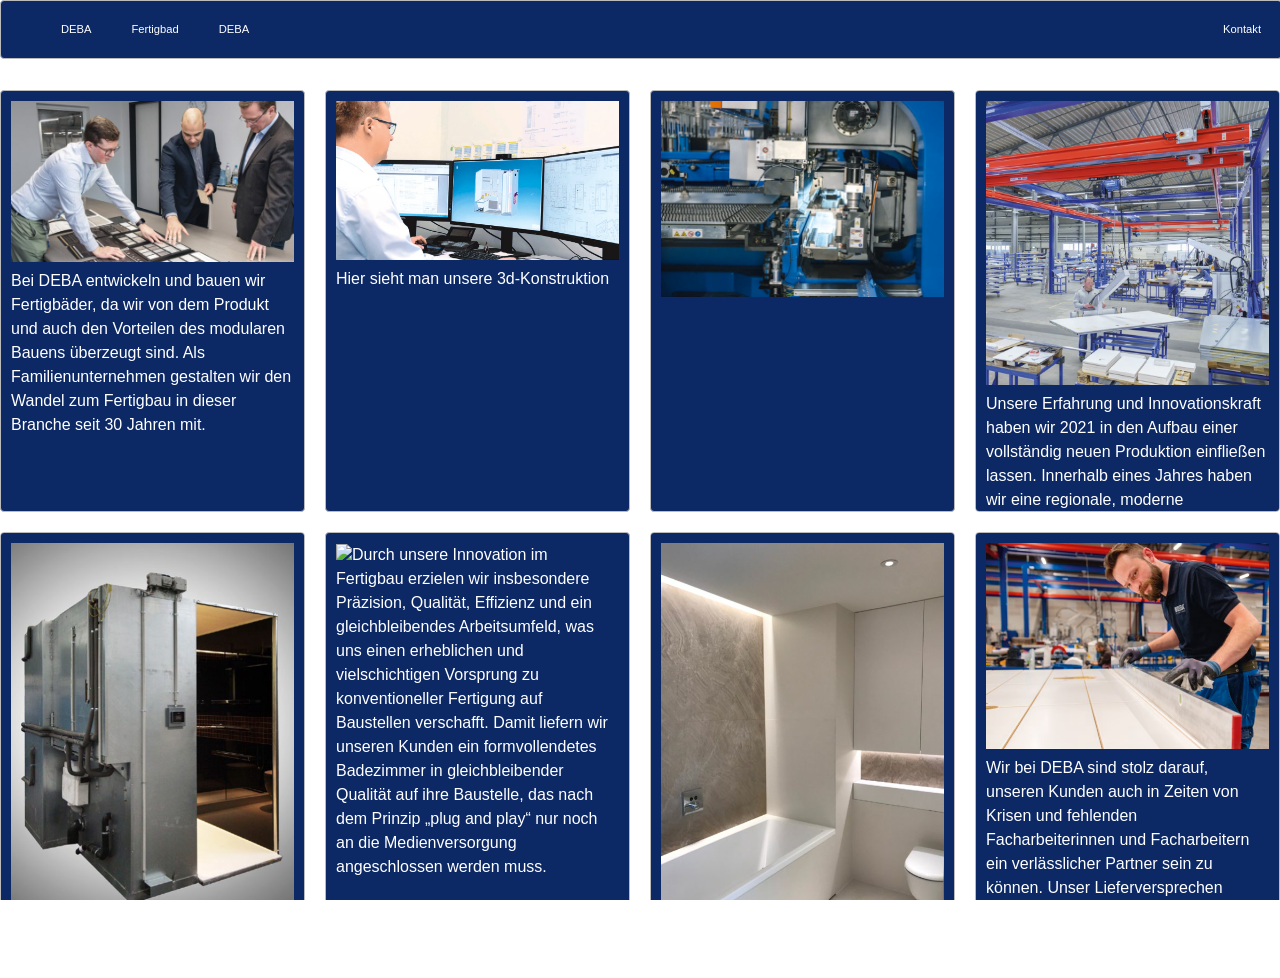
==== index.html @ d7bb467f "Initial commit" ====
<!DOCTYPE html>
<html lang="de">
<head>
    <meta charset="UTF-8">
    <meta name="viewport" content="width=device-width, initial-scale=1.0">
    <title>DEBA Badsysteme GmbH</title>
    <link rel="stylesheet" type="text/css" href="style.css">
    <link rel="icon" href="favicon.png" type="image/x-icon">
    <meta name="keywords" content="Fertigbad, Fertigbädern, Systembad, Badsysteme, Nasszellen, Hotels, DEBA, Krankenhäuser, Seniorenheime">
    <meta name="description" content="DEBA ist der führende Anbieter von Fertigbädern, Systembädern, Fertigbadsysteme, Nasszellen für Hotels, Wohnanlagen, Krankenhäuser, Seniorenheime, Studentenwohnheime">
</head>
<body>
    <!-- Navigation -->
    <nav class="debablue gg-top gg-zone">
        <ul class="gg-nav">
            <li>DEBA</li>
            <li>Fertigbad</li>
            <li>DEBA</li>
            <li class="gg-flex-right">Kontakt</li>
        </ul>
    </nav>
    <!-- Cover Pic -->
    <div class="container"><img class="cover" src="Baeder.png"></div>
    <!-- Grid panel -->
    <div class="gg-grid-wrapper">
        <div class="gg-box gg-zone"><img class="gg-vergrossern" src="img/debaarbeit1.png">Bei DEBA entwickeln und bauen wir <span>Fertigbäder</span>, da wir von dem Produkt und auch den Vorteilen des <span>modularen Bauens</span> überzeugt sind. Als Familienunternehmen gestalten wir den Wandel zum Fertigbau in dieser Branche seit 30 Jahren mit.</div>
        <div class="gg-box gg-zone"><img class="gg-vergrossern" src="img/debaarbeit2.png">Hier sieht man unsere 3d-Konstruktion</div>
        <div class="gg-box gg-zone"><img class="gg-vergrossern" src="img/debaproduktion1.png"></div>
        <div class="gg-box gg-zone"><img class="gg-vergrossern" src="img/DEBAproduktion3.png">Unsere Erfahrung und Innovationskraft haben wir 2021 in den Aufbau einer vollständig neuen Produktion einfließen lassen. Innerhalb eines Jahres haben wir eine regionale, moderne Gewerbeimmobilie umgebaut, unseren Maschinenpark sowie alle Produktionsprozesse erneuert und sind mit allen Mitarbeiterinnen und Mitarbeitern an den neuen Standort umgezogen. So produzieren wir im altmärkischen Salzwedel in Sachsen-Anhalt auf knapp 20.000 m² Produktionsfläche jährlich bis zu 2600 Fertigbäder mit einem Team von 160 Mitarbeiterinnen und Mitarbeitern.</div>
        <div class="gg-box gg-zone"><img class="gg-vergrossern" src="img/debabad1.png">Mit dieser Modernisierung haben wir die besten Eigenschaften von Industrie und Manufaktur vereint. Rohstoffe wie Blech, Holz und Fliesen werden auf CNC-gesteuerten Maschinen millimetergenau bearbeitet und von unserem qualifizierten Fachpersonal weiterverarbeitet. Wir schätzen die Jahrelange Erfahrung unserer Mitarbeiterinnen und Mitarbeiter und können uns jeden Tag von der Qualität ihrer Handwerkskunst überzeugen.</div>
        <div class="gg-box gg-zone"><img class="gg-vergrossern" src="img/House3.jpg">Durch unsere Innovation im Fertigbau erzielen wir insbesondere Präzision, Qualität, Effizienz und ein gleichbleibendes Arbeitsumfeld, was uns einen erheblichen und vielschichtigen Vorsprung zu konventioneller Fertigung auf Baustellen verschafft. Damit liefern wir unseren Kunden ein formvollendetes Badezimmer in gleichbleibender Qualität auf ihre Baustelle, das nach dem Prinzip „plug and play“ nur noch an die Medienversorgung angeschlossen werden muss.</div>
        <div class="gg-box gg-zone"><img class="gg-vergrossern" src="img/debabadinnen1.png">Mit unserem Team produzieren wir Fertigbäder für Hotels, Wohnungen, Krankenhäuser sowie Alten-, Pflege- und Studentenwohnheime.</div>
        <div class="gg-box gg-zone"><img class="gg-vergrossern" src="img/DEBAproduktion2.png">Wir bei DEBA sind stolz darauf, unseren Kunden auch in Zeiten von Krisen und fehlenden Facharbeiterinnen und Facharbeitern ein verlässlicher Partner sein zu können. Unser Lieferversprechen ermöglicht sowohl Zeitersparnis als auch eine genaue Baustellenplanung.</div>
    </div>

    <!-- Footer -->
    <footer class="">© 2025 DEBA</footer>
<script type="text/javascript" src="script.js"></script>
<!-- <script type="text/javascript" src="exercise5-SOLUTIONS.js"></script> -->
</body>
</html>
---- style.css ----
/* CSS normalising and standards */
body,html{
    margin:0 auto;
    padding:0;
    width: 100%;
    height: 100%;
    font-family:sans-serif;
    font-size:1rem;
    line-height:1.5;
    color:#0D0D0D;
    overflow:auto;
}
h1{font-size:2rem}
h2{font-size:1.8rem}
h3{font-size:1.5rem}
h4{font-size:1.2rem}
h5{font-size:1.1rem}
h6{font-size:1rem}
h1,h2,h3,h4,h5,h6{
    font-family:sans-serif;
}
a,a:active,a:hover{color:inherit;text-decoration: none;}
a:hover{cursor:pointer;}
/* Standardobjekte */
.gg-zone {
    /*padding:30px 50px;*/
    cursor:pointer;
    color:#FFF;
    /* font-size:2em; */
    border-radius:4px;
    border:1px solid #bbb;
    transition: all 0.3s linear;
}
.gg-zone:hover {
    -webkit-box-shadow:rgba(0,0,0,0.8) 0px 5px 15px, inset rgba(0,0,0,0.15) 0px -10px 20px;
    -moz-box-shadow:rgba(0,0,0,0.8) 0px 5px 15px, inset rgba(0,0,0,0.15) 0px -10px 20px;
    -o-box-shadow:rgba(0,0,0,0.8) 0px 5px 15px, inset rgba(0,0,0,0.15) 0px -10px 20px;
    box-shadow:rgba(0,0,0,0.8) 0px 5px 15px, inset rgba(0,0,0,0.15) 0px -10px 20px;
}

/* Georg von Gruben Objekte */
/* Nav */
.gg-nav{
    display: flex;
    list-style: none;
    margin: 0;
    font-size: 0.7em;
}
@media only screen and (max-width: 600px) {
    .main-nav {
        font-size: 0.5em;
        padding: 0;
    }
}
.gg-top {
    position: fixed;
    top: 0;
    width: 100%;
  }
.debablue{
    background-color: #0C2966;
	color: white;
}
.gg-flex-right {
    margin-left: auto;
}
li {
    padding: 20px;
}
/* Cover */
.container {
    /*show heigh: auto*/
    height: 10vh;
    display: flex;
    align-items: center;
    justify-content: center;
}
.cover {
    /* width: 30rem; */
    height: 100%; 
}

/* Grid */
.gg-grid-wrapper {
    display: grid;
    grid-template-columns: repeat(auto-fill, minmax(300px, 1fr));
    gap: 20px;
}
.gg-box{
    background-color: #0C2966;
    padding: 10px;
    height: 400px;
    overflow:auto;
    /* margin: 20px; */
}
.gg-box > img {
    width: 100%;
}
.gg-vergrossern:hover {
    /* -webkit-transform: rotate(-2deg);
    -moz-transform: rotate(-2deg);
    -o-transform: rotate(-2deg);
    transform: rotate(-2deg);  */
    transform: scale(1.03);
    -moz-transform: scale(1.03);
    -o-transform: scale(1.03);
    -webkit-transform: scale(1.03);
    /* border:1px solid #bbb; */

}
span{
    text-decoration: red;
}

/* Footer */
footer {
    text-align: center;
    background-color: #444;
    font-size: 1em;
}

/* width */
::-webkit-scrollbar {
    width: 10px;
  }
  
  /* Track */
  ::-webkit-scrollbar-track {
    background: #f1f1f1;
  }
  
  /* Handle */
  ::-webkit-scrollbar-thumb {
    background: #888;
  }
  
  /* Handle on hover */
  ::-webkit-scrollbar-thumb:hover {
    background: #555;
  }
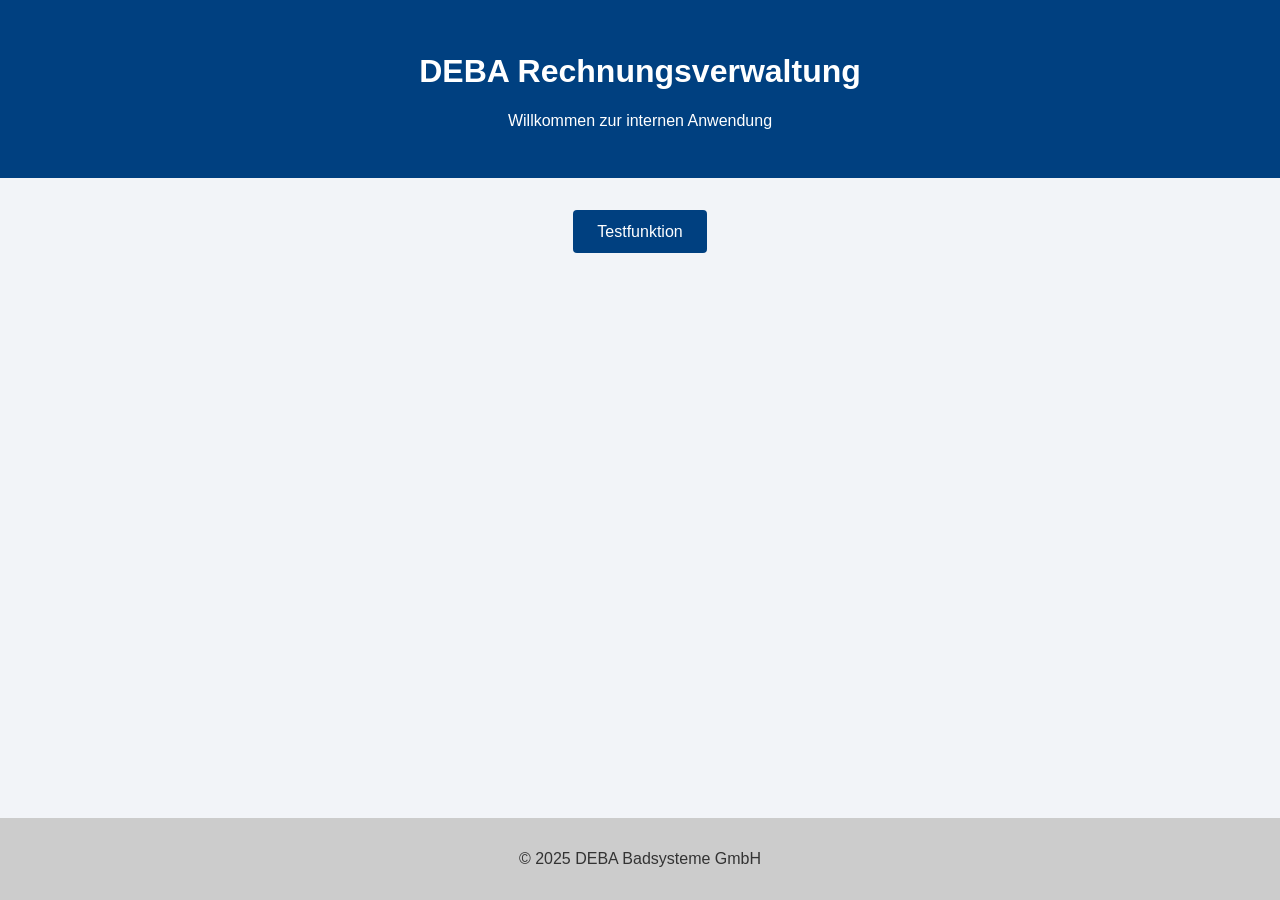
==== commit ae9148d6: "Initialer Upload meiner Landingpage" ====
--- a/index.html
+++ b/index.html
@@ -2,40 +2,24 @@
 <html lang="de">
 <head>
     <meta charset="UTF-8">
-    <meta name="viewport" content="width=device-width, initial-scale=1.0">
-    <title>DEBA Badsysteme GmbH</title>
-    <link rel="stylesheet" type="text/css" href="style.css">
-    <link rel="icon" href="favicon.png" type="image/x-icon">
-    <meta name="keywords" content="Fertigbad, Fertigbädern, Systembad, Badsysteme, Nasszellen, Hotels, DEBA, Krankenhäuser, Seniorenheime">
-    <meta name="description" content="DEBA ist der führende Anbieter von Fertigbädern, Systembädern, Fertigbadsysteme, Nasszellen für Hotels, Wohnanlagen, Krankenhäuser, Seniorenheime, Studentenwohnheime">
+    <title>DEBA Rechnungsapp</title>
+    <meta name="viewport" content="width=device-width, initial-scale=1">
+    <link rel="stylesheet" href="style.css">
 </head>
 <body>
-    <!-- Navigation -->
-    <nav class="debablue gg-top gg-zone">
-        <ul class="gg-nav">
-            <li>DEBA</li>
-            <li>Fertigbad</li>
-            <li>DEBA</li>
-            <li class="gg-flex-right">Kontakt</li>
-        </ul>
-    </nav>
-    <!-- Cover Pic -->
-    <div class="container"><img class="cover" src="Baeder.png"></div>
-    <!-- Grid panel -->
-    <div class="gg-grid-wrapper">
-        <div class="gg-box gg-zone"><img class="gg-vergrossern" src="img/debaarbeit1.png">Bei DEBA entwickeln und bauen wir <span>Fertigbäder</span>, da wir von dem Produkt und auch den Vorteilen des <span>modularen Bauens</span> überzeugt sind. Als Familienunternehmen gestalten wir den Wandel zum Fertigbau in dieser Branche seit 30 Jahren mit.</div>
-        <div class="gg-box gg-zone"><img class="gg-vergrossern" src="img/debaarbeit2.png">Hier sieht man unsere 3d-Konstruktion</div>
-        <div class="gg-box gg-zone"><img class="gg-vergrossern" src="img/debaproduktion1.png"></div>
-        <div class="gg-box gg-zone"><img class="gg-vergrossern" src="img/DEBAproduktion3.png">Unsere Erfahrung und Innovationskraft haben wir 2021 in den Aufbau einer vollständig neuen Produktion einfließen lassen. Innerhalb eines Jahres haben wir eine regionale, moderne Gewerbeimmobilie umgebaut, unseren Maschinenpark sowie alle Produktionsprozesse erneuert und sind mit allen Mitarbeiterinnen und Mitarbeitern an den neuen Standort umgezogen. So produzieren wir im altmärkischen Salzwedel in Sachsen-Anhalt auf knapp 20.000 m² Produktionsfläche jährlich bis zu 2600 Fertigbäder mit einem Team von 160 Mitarbeiterinnen und Mitarbeitern.</div>
-        <div class="gg-box gg-zone"><img class="gg-vergrossern" src="img/debabad1.png">Mit dieser Modernisierung haben wir die besten Eigenschaften von Industrie und Manufaktur vereint. Rohstoffe wie Blech, Holz und Fliesen werden auf CNC-gesteuerten Maschinen millimetergenau bearbeitet und von unserem qualifizierten Fachpersonal weiterverarbeitet. Wir schätzen die Jahrelange Erfahrung unserer Mitarbeiterinnen und Mitarbeiter und können uns jeden Tag von der Qualität ihrer Handwerkskunst überzeugen.</div>
-        <div class="gg-box gg-zone"><img class="gg-vergrossern" src="img/House3.jpg">Durch unsere Innovation im Fertigbau erzielen wir insbesondere Präzision, Qualität, Effizienz und ein gleichbleibendes Arbeitsumfeld, was uns einen erheblichen und vielschichtigen Vorsprung zu konventioneller Fertigung auf Baustellen verschafft. Damit liefern wir unseren Kunden ein formvollendetes Badezimmer in gleichbleibender Qualität auf ihre Baustelle, das nach dem Prinzip „plug and play“ nur noch an die Medienversorgung angeschlossen werden muss.</div>
-        <div class="gg-box gg-zone"><img class="gg-vergrossern" src="img/debabadinnen1.png">Mit unserem Team produzieren wir Fertigbäder für Hotels, Wohnungen, Krankenhäuser sowie Alten-, Pflege- und Studentenwohnheime.</div>
-        <div class="gg-box gg-zone"><img class="gg-vergrossern" src="img/DEBAproduktion2.png">Wir bei DEBA sind stolz darauf, unseren Kunden auch in Zeiten von Krisen und fehlenden Facharbeiterinnen und Facharbeitern ein verlässlicher Partner sein zu können. Unser Lieferversprechen ermöglicht sowohl Zeitersparnis als auch eine genaue Baustellenplanung.</div>
-    </div>
+    <header>
+        <h1>DEBA Rechnungsverwaltung</h1>
+        <p>Willkommen zur internen Anwendung</p>
+    </header>
 
-    <!-- Footer -->
-    <footer class="">© 2025 DEBA</footer>
-<script type="text/javascript" src="script.js"></script>
-<!-- <script type="text/javascript" src="exercise5-SOLUTIONS.js"></script> -->
+    <main>
+        <button onclick="sayHello()">Testfunktion</button>
+    </main>
+
+    <footer>
+        <p>&copy; 2025 DEBA Badsysteme GmbH</p>
+    </footer>
+
+    <script src="script.js"></script>
 </body>
-</html>+</html>
--- a/style.css
+++ b/style.css
@@ -1,140 +1,37 @@
-/* CSS normalising and standards */
-body,html{
-    margin:0 auto;
-    padding:0;
-    width: 100%;
-    height: 100%;
-    font-family:sans-serif;
-    font-size:1rem;
-    line-height:1.5;
-    color:#0D0D0D;
-    overflow:auto;
+body {
+    margin: 0;
+    font-family: sans-serif;
+    background-color: #f2f4f8;
+    color: #333;
+    display: flex;
+    flex-direction: column;
+    min-height: 100vh;
 }
-h1{font-size:2rem}
-h2{font-size:1.8rem}
-h3{font-size:1.5rem}
-h4{font-size:1.2rem}
-h5{font-size:1.1rem}
-h6{font-size:1rem}
-h1,h2,h3,h4,h5,h6{
-    font-family:sans-serif;
+header {
+    background-color: #004080;
+    color: white;
+    padding: 2rem;
+    text-align: center;
 }
-a,a:active,a:hover{color:inherit;text-decoration: none;}
-a:hover{cursor:pointer;}
-/* Standardobjekte */
-.gg-zone {
-    /*padding:30px 50px;*/
-    cursor:pointer;
-    color:#FFF;
-    /* font-size:2em; */
-    border-radius:4px;
-    border:1px solid #bbb;
-    transition: all 0.3s linear;
+main {
+    flex: 1;
+    padding: 2rem;
+    text-align: center;
 }
-.gg-zone:hover {
-    -webkit-box-shadow:rgba(0,0,0,0.8) 0px 5px 15px, inset rgba(0,0,0,0.15) 0px -10px 20px;
-    -moz-box-shadow:rgba(0,0,0,0.8) 0px 5px 15px, inset rgba(0,0,0,0.15) 0px -10px 20px;
-    -o-box-shadow:rgba(0,0,0,0.8) 0px 5px 15px, inset rgba(0,0,0,0.15) 0px -10px 20px;
-    box-shadow:rgba(0,0,0,0.8) 0px 5px 15px, inset rgba(0,0,0,0.15) 0px -10px 20px;
+footer {
+    background-color: #ccc;
+    text-align: center;
+    padding: 1rem;
 }
-
-/* Georg von Gruben Objekte */
-/* Nav */
-.gg-nav{
-    display: flex;
-    list-style: none;
-    margin: 0;
-    font-size: 0.7em;
+button {
+    padding: 0.8rem 1.5rem;
+    font-size: 1rem;
+    background-color: #004080;
+    color: white;
+    border: none;
+    border-radius: 4px;
+    cursor: pointer;
 }
-@media only screen and (max-width: 600px) {
-    .main-nav {
-        font-size: 0.5em;
-        padding: 0;
-    }
+button:hover {
+    background-color: #0059b3;
 }
-.gg-top {
-    position: fixed;
-    top: 0;
-    width: 100%;
-  }
-.debablue{
-    background-color: #0C2966;
-	color: white;
-}
-.gg-flex-right {
-    margin-left: auto;
-}
-li {
-    padding: 20px;
-}
-/* Cover */
-.container {
-    /*show heigh: auto*/
-    height: 10vh;
-    display: flex;
-    align-items: center;
-    justify-content: center;
-}
-.cover {
-    /* width: 30rem; */
-    height: 100%; 
-}
-
-/* Grid */
-.gg-grid-wrapper {
-    display: grid;
-    grid-template-columns: repeat(auto-fill, minmax(300px, 1fr));
-    gap: 20px;
-}
-.gg-box{
-    background-color: #0C2966;
-    padding: 10px;
-    height: 400px;
-    overflow:auto;
-    /* margin: 20px; */
-}
-.gg-box > img {
-    width: 100%;
-}
-.gg-vergrossern:hover {
-    /* -webkit-transform: rotate(-2deg);
-    -moz-transform: rotate(-2deg);
-    -o-transform: rotate(-2deg);
-    transform: rotate(-2deg);  */
-    transform: scale(1.03);
-    -moz-transform: scale(1.03);
-    -o-transform: scale(1.03);
-    -webkit-transform: scale(1.03);
-    /* border:1px solid #bbb; */
-
-}
-span{
-    text-decoration: red;
-}
-
-/* Footer */
-footer {
-    text-align: center;
-    background-color: #444;
-    font-size: 1em;
-}
-
-/* width */
-::-webkit-scrollbar {
-    width: 10px;
-  }
-  
-  /* Track */
-  ::-webkit-scrollbar-track {
-    background: #f1f1f1;
-  }
-  
-  /* Handle */
-  ::-webkit-scrollbar-thumb {
-    background: #888;
-  }
-  
-  /* Handle on hover */
-  ::-webkit-scrollbar-thumb:hover {
-    background: #555;
-  }
